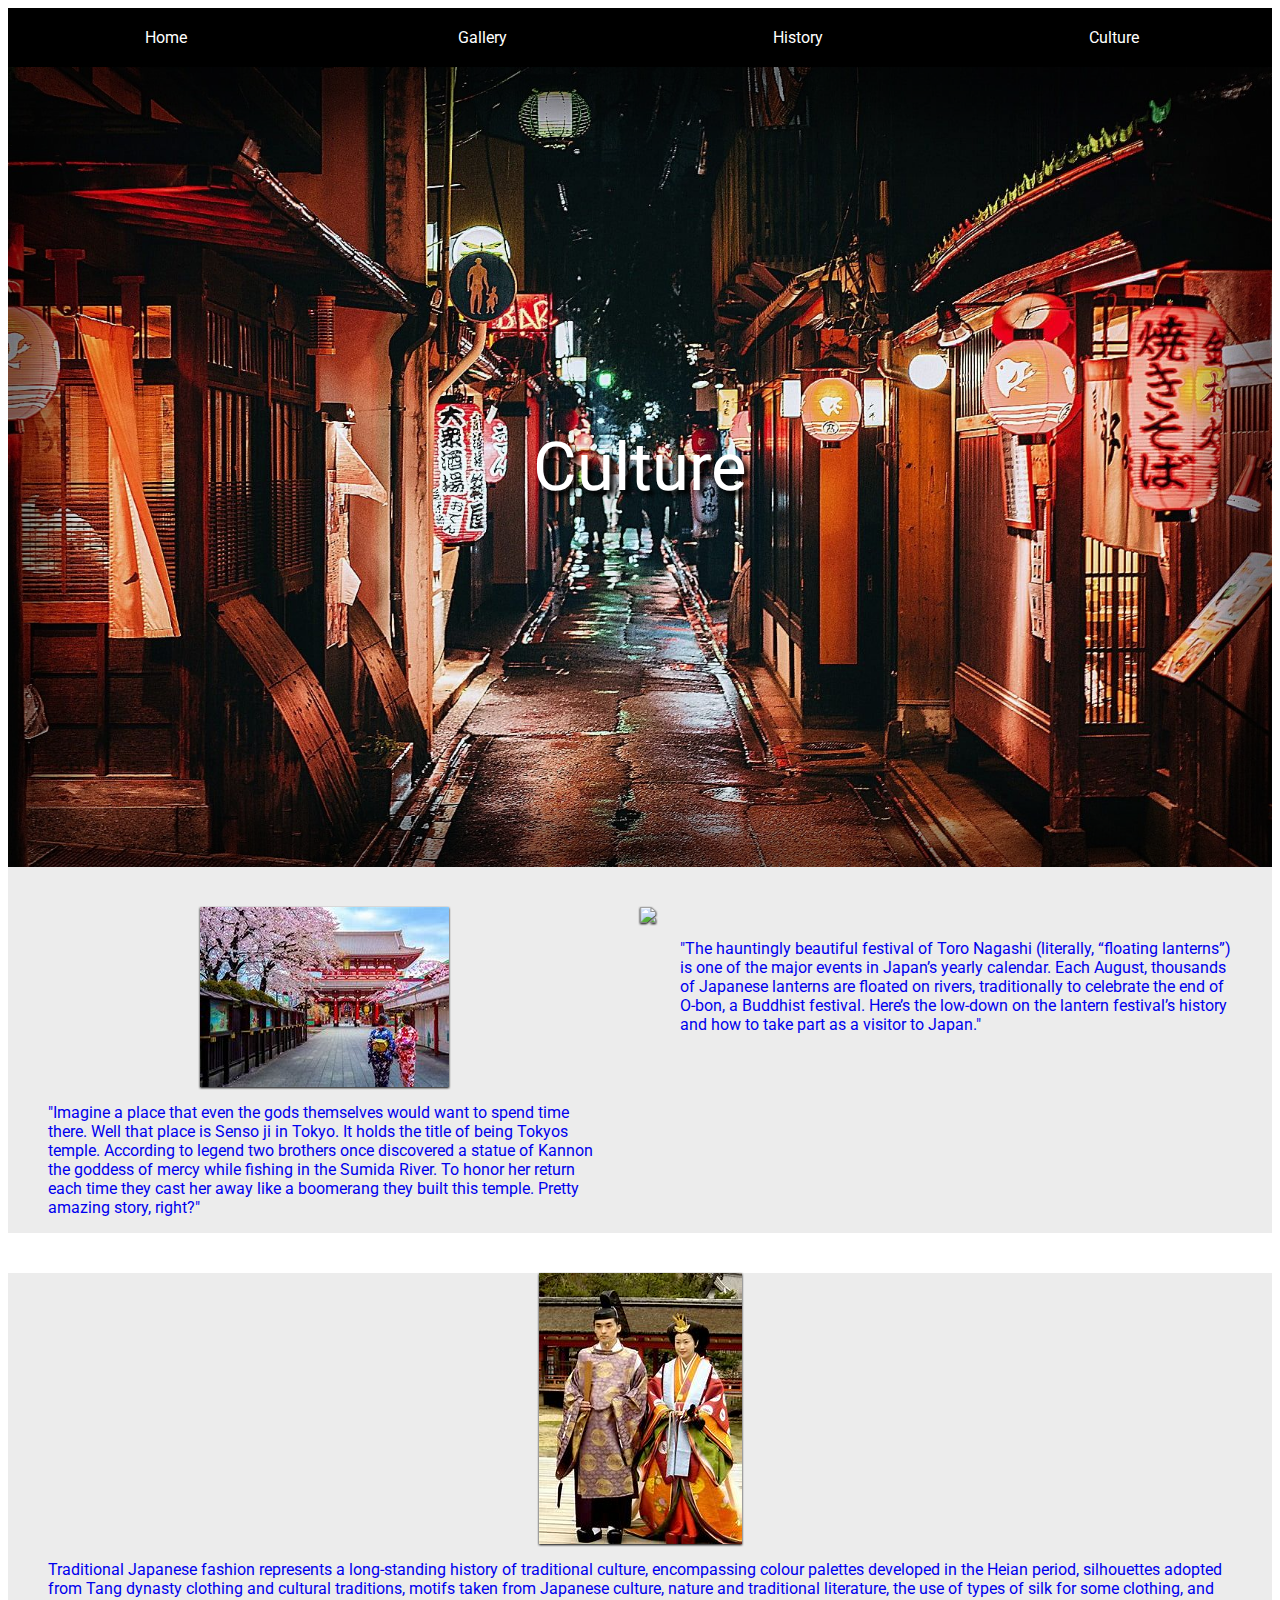
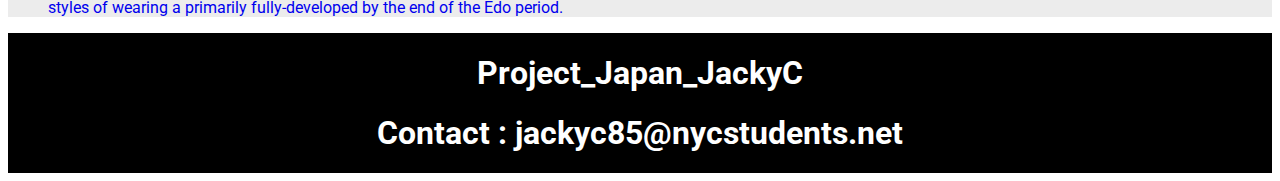
==== layout3.html @ 68dccee4 "Add files via upload" ====
<!DOCTYPE html>
<html>
  <head>
    <title>Japan</title>
    <link href="style.css" rel="stylesheet" type="text/css">
	<link href="https://fonts.googleapis.com/css2?family=Roboto:wght@300&display=swap" rel="stylesheet">
    <style>

    </style>
  </head>
 
  <body>
  

	<nav class="container">
      <a href="index.html">Home</a>
      <a href="layout1.html">Gallery</a>
      <a href="layout2.html">History</a>
      <a href="layout3.html">Culture</a>
	
	</nav>
	
	<div class="container" id="culture">
		<div class="title"> <p>Culture</p></div>
	</div>
	
	<div class= "container info" >
      <div id= "homebg" style= "flex: 1;">
		<a href="https://awesomeplacestovisit.com/visit-senso-ji/" target="_blank">
		<img src="./images/culture.jpg">
		<p>"Imagine a place that even the gods themselves would want to spend time there. Well that place is Senso ji in Tokyo. It holds the title of being Tokyos temple. According to legend two brothers once discovered a statue of Kannon the goddess of mercy while fishing in the Sumida River. To honor her return each time they cast her away like a boomerang they built this temple. Pretty amazing story, right?"</p>
	</div>
	
	<div class="info" id="homebg" style="flex: 1;">
		<a href="https://theculturetrip.com/asia/japan/articles/the-history-of-toro-nagashi-japans-glowing-lantern-festival" target ="_blank">
		<img src="./images/lantern1.jpg">
		<p>"The hauntingly beautiful festival of Toro Nagashi (literally, “floating lanterns”) is one of the major events in Japan’s yearly calendar. Each August, thousands of Japanese lanterns are floated on rivers, traditionally to celebrate the end of O-bon, a Buddhist festival. Here’s the low-down on the lantern festival’s history and how to take part as a visitor to Japan."
		</p>
		
	</div>
	</div>
	<div>
		<div class="info" id="homebg" style="flex: 1;">
			<a href="https://en.wikipedia.org/wiki/Japanese_clothing" target ="_blank">
			<img src="./images/clothing.jpg">
			<p>Traditional Japanese fashion represents a long-standing history of traditional culture, encompassing colour palettes developed in the Heian period, silhouettes adopted from Tang dynasty clothing and cultural traditions, motifs taken from Japanese culture, nature and traditional literature, the use of types of silk for some clothing, and styles of wearing a primarily fully-developed by the end of the Edo period.</p> </a>
		
		</div>
	</div>

	
	<div class= "container" id = "footer">
		<div>
			<div style="flex:1;">
				<div>
					<h1> Project_Japan_JackyC </h1>
				</div>
		
		<div style="flex:1;">
			<h1> Contact : jackyc85@nycstudents.net </h1>
	</div>
		
		


			
  </body>
</html>
---- style.css ----
*{
	transition : 1.5s;
	font-family: 'Roboto', sans-serif;
}

nav a{
	flex :1;
	text-align : center;
	padding : 20px;
	background-color: black;
	color : white;
}


.container{
	display : flex;
}

nav a:hover{
	margin : 0 10px 0 10px;
	border-radius : 20px 20px;
	box-shadow : 2px 2px 2px grey;
	color : red;
}

a{
  text-decoration:none;
}


#home{
  justify-content: center;
  align-items: center;
  background-position: top center;
  background-image: url(images/bg.jpg);
  height : 400px;
  background-size: cover;
  background-repeat: no-repeat;
  box-shadow: 0px 0px 50px 50px rgba(0,0,0,0.5) inset;
  padding: 200px;
  font-size: 50pt;
  text-shadow: 5px 5px 5px black;
}

#history{
  justify-content: center;
  align-items: center;
  background-position: top center;
  background-image: url(images/history.jpg);
  height : 400px;
  background-size: cover;
  background-repeat: no-repeat;
  box-shadow: 0px 0px 50px 50px rgba(0,0,0,0.5) inset;
  padding: 200px;
  font-size: 50pt;
  text-shadow: 5px 5px 5px black;
}

#culture{
  justify-content: center;
  align-items: center;
  background-position: top center;
  background-image: url(images/lantern.jpg);
  height : 400px;
  background-size: cover;
  background-repeat: no-repeat;
  box-shadow: 0px 0px 50px 50px rgba(0,0,0,0.5) inset;
  padding: 200px;
  font-size: 50pt;
  text-shadow: 5px 5px 5px black;
}

#gallery{
  justify-content: center;
  align-items: center;
  background-position: top center;
  background-image: url(images/gallery.jpg);
  height : 400px;
  background-size: cover;
  background-repeat: no-repeat;
  box-shadow: 0px 0px 50px 50px rgba(0,0,0,0.5) inset;
  padding: 200px;
  font-size: 50pt;
  text-shadow: 5px 5px 5px black;
}

.title{
  color:white;
  font-family:Arial;
}	

#sort{
	flex-direction : column;
	width : 200px;
	height : 200px;
}

.info img{
  display: block;
  margin-top: 40px;
  margin-left: auto;
  margin-right: auto;
}

.info h1{
  display: block;
  margin-top: 40px;
  margin-left: auto;
  margin-right: auto;
}

.info p{
	
  margin-left: 40px;
  margin-right: 40px;
}

img:hover{
  filter: drop-shadow(0px 5px 5px black);
  transition: 0.5s;
  
}

img{
  margin-top: 0px;
  margin-bottom: 0px;
  filter: drop-shadow(0px 1px 1px black);
}

#homebg{
	background-color:#ECECEC;
}

.center{
	align-items:center;
	justify-content:center;
}

.cover{
  padding: 30px;
  margin-bottom: 20px;
}

#subtopic, .item{
  flex:1;
  flex-wrap: wrap;
  justify-content: center;
  align-items: center;
}

.relative{
  position: relative;
}

.item img{
  opacity: none;
}

.item img:hover{
  opacity: 0.5;
}


#footer{
	flex:1;
	flex-direction:column;
	text-align:center;
	background-color:black;
	width:100%;
	height:50%;
}


#footer h1{
	color : white;
}
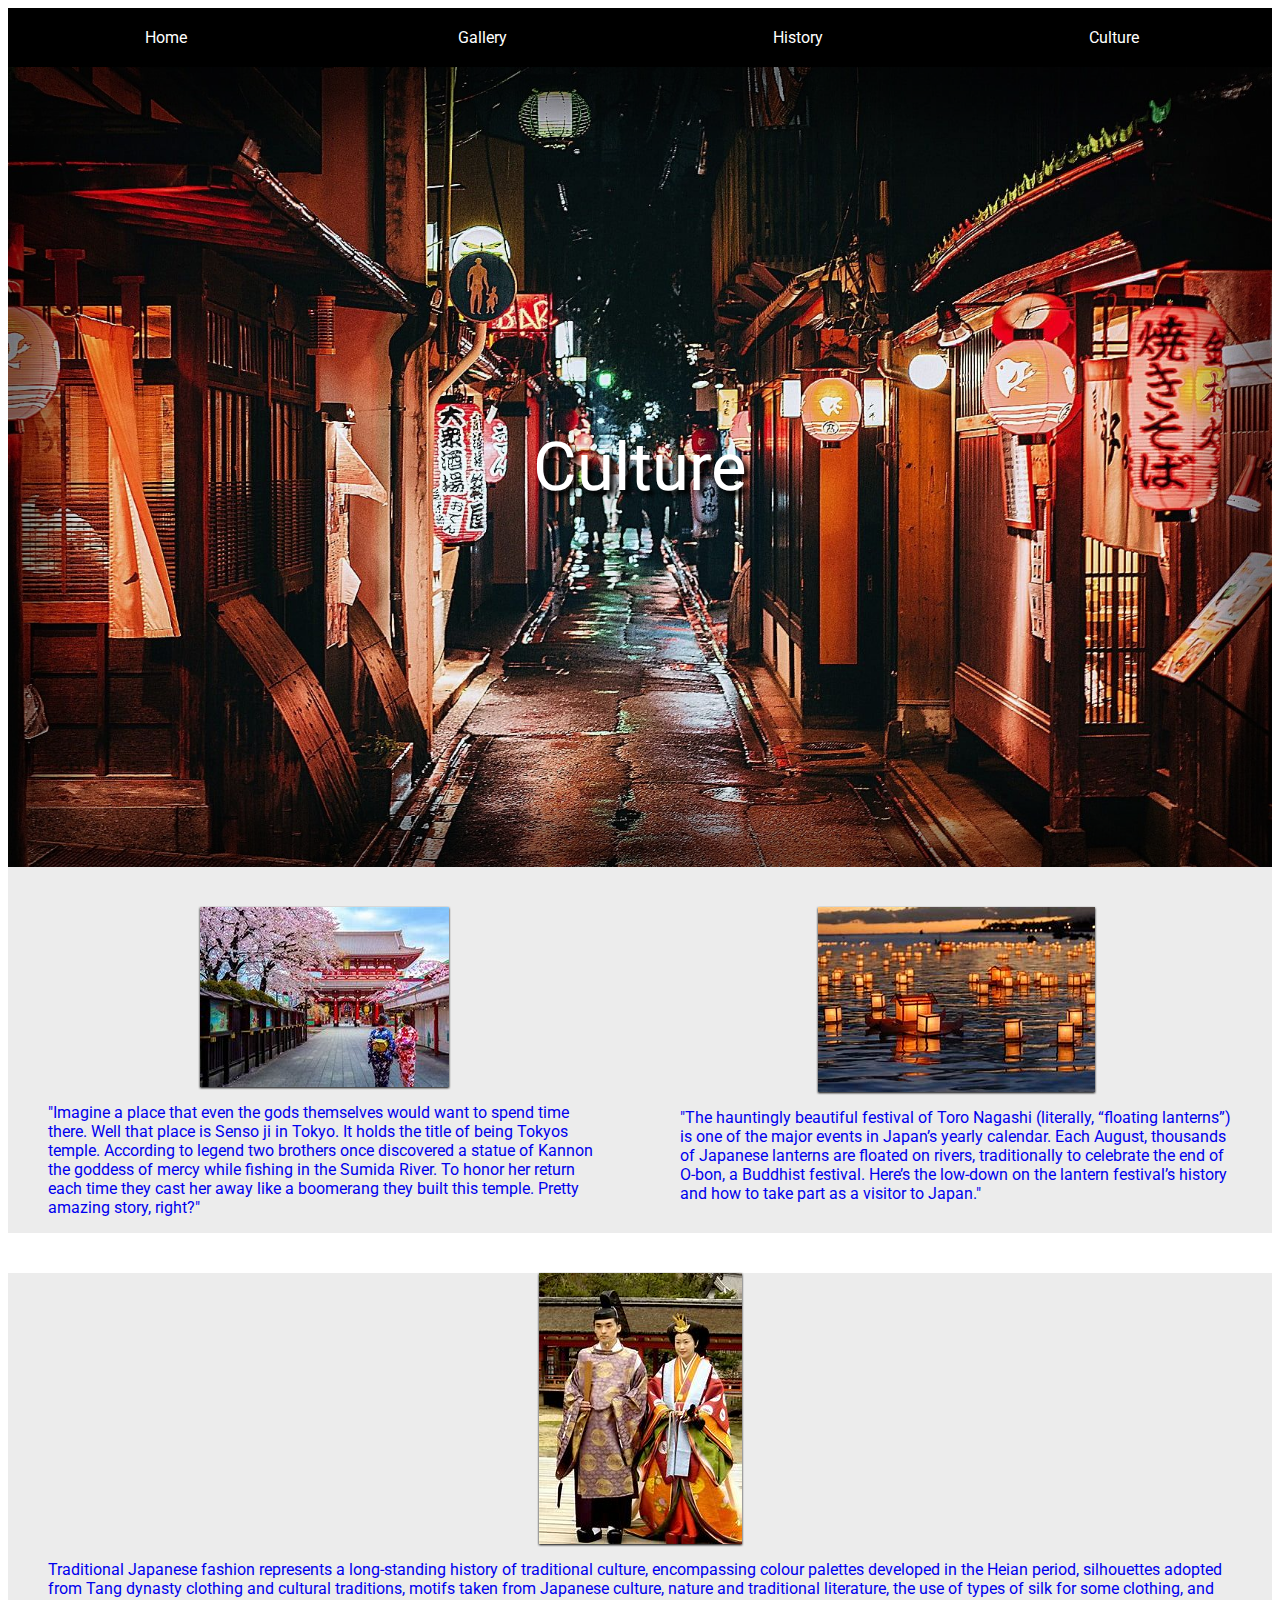
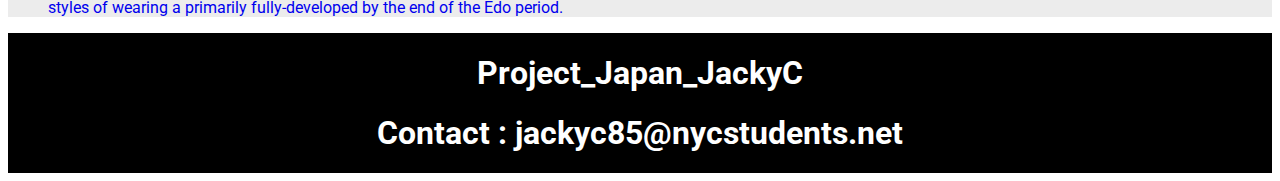
==== commit 7d63dce5: "Update layout3.html" ====
--- a/layout3.html
+++ b/layout3.html
@@ -33,7 +33,7 @@
 	
 	<div class="info" id="homebg" style="flex: 1;">
 		<a href="https://theculturetrip.com/asia/japan/articles/the-history-of-toro-nagashi-japans-glowing-lantern-festival" target ="_blank">
-		<img src="./images/lantern1.jpg">
+		<img src="./images/LANTERN1.jpg">
 		<p>"The hauntingly beautiful festival of Toro Nagashi (literally, “floating lanterns”) is one of the major events in Japan’s yearly calendar. Each August, thousands of Japanese lanterns are floated on rivers, traditionally to celebrate the end of O-bon, a Buddhist festival. Here’s the low-down on the lantern festival’s history and how to take part as a visitor to Japan."
 		</p>
 		
@@ -65,4 +65,4 @@
 
 			
   </body>
-</html>+</html>
